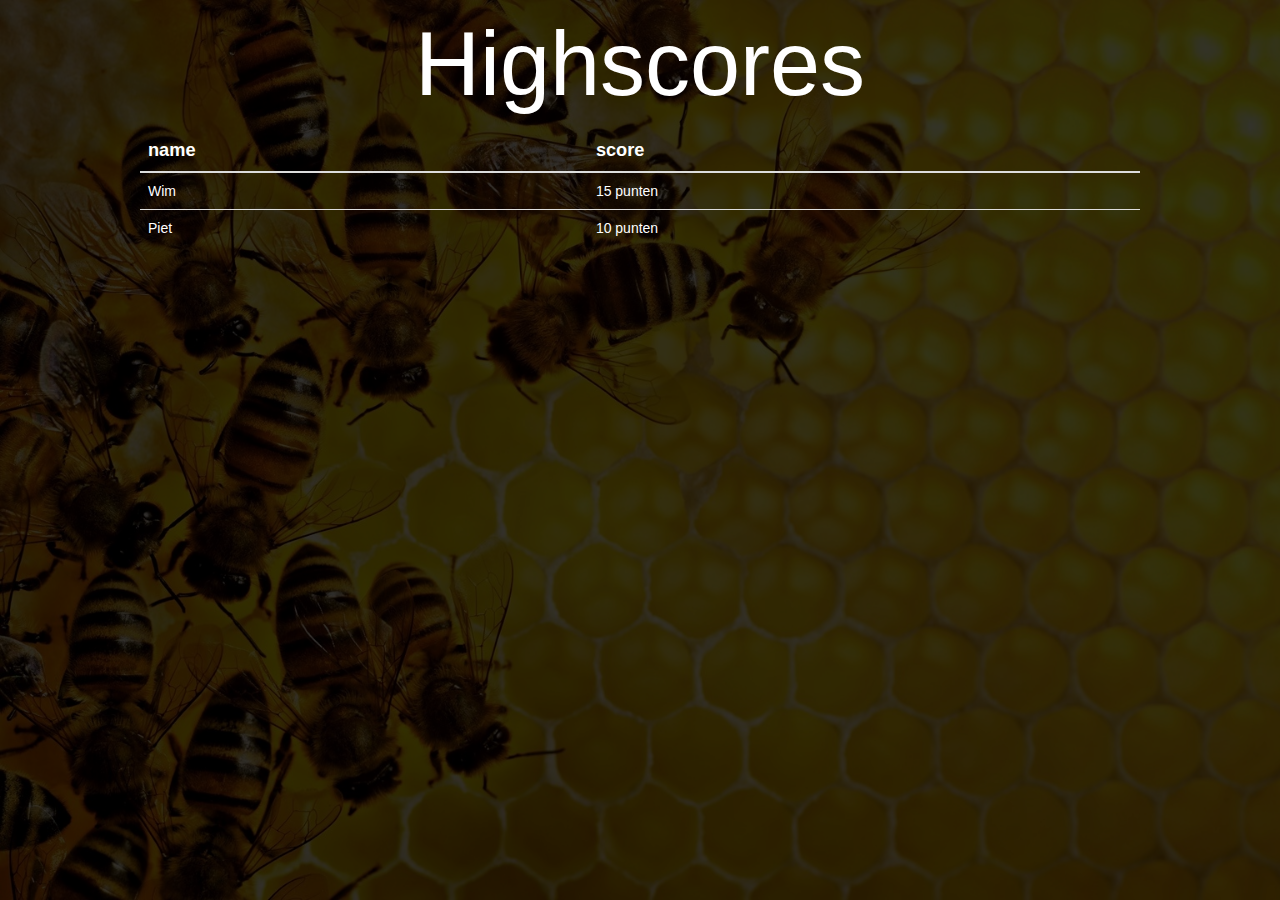
==== scores.html @ 2b9b5ee2 "started work on highscores" ====
<!DOCTYPE html>
<html lang="en">
<head>
    <meta content='width=device-width, initial-scale=1.0, maximum-scale=1.0, user-scalable=0' name='viewport' />
    <link rel="stylesheet" href="https://maxcdn.bootstrapcdn.com/bootstrap/3.3.7/css/bootstrap.min.css" integrity="sha384-BVYiiSIFeK1dGmJRAkycuHAHRg32OmUcww7on3RYdg4Va+PmSTsz/K68vbdEjh4u" crossorigin="anonymous">
    <script src="https://maxcdn.bootstrapcdn.com/bootstrap/3.3.7/js/bootstrap.min.js" integrity="sha384-Tc5IQib027qvyjSMfHjOMaLkfuWVxZxUPnCJA7l2mCWNIpG9mGCD8wGNIcPD7Txa" crossorigin="anonymous"></script>
    <link rel="stylesheet" type="text/css" href="css/stylesheet.css">
    <meta charset="UTF-8">
    <title></title>
</head>
<body>
    <div id="background">
        <div class="container-fluid">
            <div id="content">
            	<div class="col-xs-12" id="title">
            		Highscores
            	</div>

				<table class="table">
					<thead>
						<th><b>name</b></th>
						<th><b>score</b></th>
					</thead>
					<tbody>
					<tr>
						<td>Wim</td>
						<td>15 punten</td>
					</tr>
					<tr>
						<td>Piet</td>
						<td>10 punten</td>
					</tr>
					</tbody>
				</table>
            </div>
        </div>
    </div>

    <script type="text/javascript" src="js/input.js"></script>
</body>
</html>
---- css/stylesheet.css ----
body{

}

#background{
    background: url("../images/bees.jpg") no-repeat;
    background-size: cover;
    width: 100%;
}

.container-fluid  {
    background-color: rgba(0,0,0,0.8);
    height: 100vh;
}

.col-xs-4{
    text-align: center;
}

#video{
    /*background: green;*/
    width: 100%;
    height: 85vh;
    z-index: -1;
}

#scanButton{
    background: url("../images/scanButton2.png");
    background-size: cover;
    width: 12vh;
    height: 12vh;
    border: none;
    margin: 2vh;
    outline: 0;
}

#scanButton:active{
}

.video-border {
    width: 100%;
    height: 80vh;
    margin-top: 16px;
    border-radius: 5px;
    overflow: hidden;
}

#image{
    text-align: center;
    background: url("../images/zonnebloem1.png") no-repeat;
    background-size: cover;
    height: 59vh;
}

#score{
    text-align: center;
    font-size: 8vh;
    color: white;
    max-width: 100vw;
}


#title{
    text-align: center;
    font-size: 10vh;
    color: white;
    max-width: 100vw;
}

#backButton {
    width: 12vh;
    height: 12vh;
    background: url("../images/backButton1.png") no-repeat;
    background-size: cover;
    border: none;
    margin: 1vh;
    margin-left: auto;
    margin-right: auto;
}

#backButtonContainer {
    text-align: center;
}

table {
    color: white;
}

th {
    color: white;
    font-size: 1.3em;
}

.table {
    width: 80%;
    margin-left: auto;
    margin-right: auto;
}
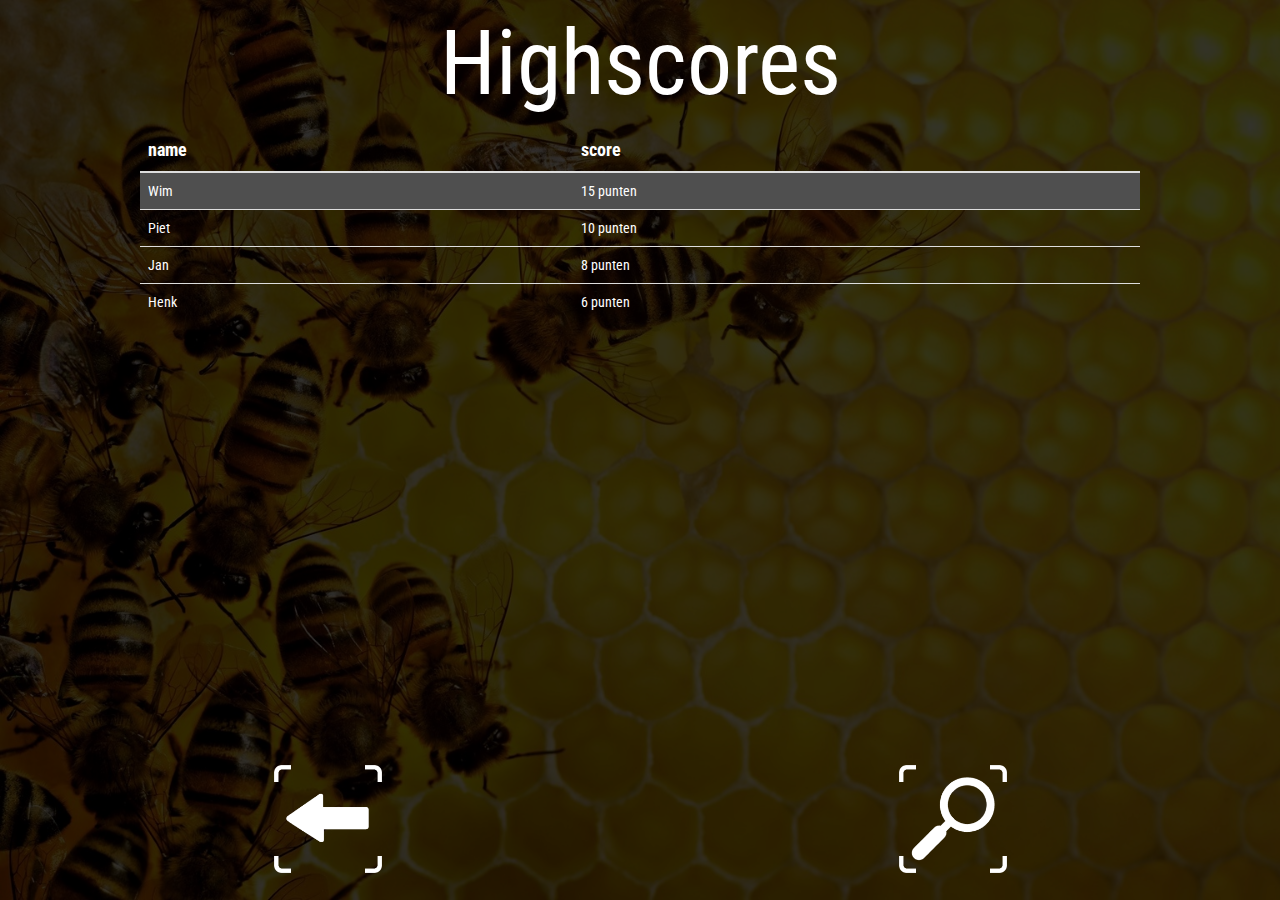
==== commit 6a06d6e3: "finished basic navigation" ====
--- a/scores.html
+++ b/scores.html
@@ -6,6 +6,8 @@
     <script src="https://maxcdn.bootstrapcdn.com/bootstrap/3.3.7/js/bootstrap.min.js" integrity="sha384-Tc5IQib027qvyjSMfHjOMaLkfuWVxZxUPnCJA7l2mCWNIpG9mGCD8wGNIcPD7Txa" crossorigin="anonymous"></script>
     <link rel="stylesheet" type="text/css" href="css/stylesheet.css">
     <meta charset="UTF-8">
+	<link href="https://fonts.googleapis.com/css?family=Roboto+Condensed" rel="stylesheet">
+
     <title></title>
 </head>
 <body>
@@ -15,23 +17,42 @@
             	<div class="col-xs-12" id="title">
             		Highscores
             	</div>
+				
+				<div id="scoreList">
+					<table class="table">
+						<thead>
+							<th><b>name</b></th>
+							<th><b>score</b></th>
+						</thead>
+						<tbody>
+						<tr  style="background-color: #4f4f4f;">
+							<td>Wim</td>
+							<td>15 punten</td>
+						</tr>
+						<tr>
+							<td>Piet</td>
+							<td>10 punten</td>
+						</tr>
+						<tr>
+							<td>Jan</td>
+							<td>8 punten</td>
+						</tr>
+						<tr>
+							<td>Henk</td>
+							<td>6 punten</td>
+						</tr>
+						</tbody>
+					</table>
+				</div>
 
-				<table class="table">
-					<thead>
-						<th><b>name</b></th>
-						<th><b>score</b></th>
-					</thead>
-					<tbody>
-					<tr>
-						<td>Wim</td>
-						<td>15 punten</td>
-					</tr>
-					<tr>
-						<td>Piet</td>
-						<td>10 punten</td>
-					</tr>
-					</tbody>
-				</table>
+				<div class="buttonContainer half-width">
+                	<button onclick="loadScoreScreen()" class="button" id="backButton">
+                	</button>
+            	</div>
+				<div class="buttonContainer half-width">
+                	<button onclick="loadScanPage()" class="button" id="scanButton">
+                </button>
+            </div>
             </div>
         </div>
     </div>
--- a/css/stylesheet.css
+++ b/css/stylesheet.css
@@ -1,5 +1,6 @@
-body{
-
+/*Base*/
+* {
+    font-family: 'Roboto Condensed', sans-serif;
 }
 
 #background{
@@ -17,24 +18,12 @@
     text-align: center;
 }
 
+/*Media*/
 #video{
     /*background: green;*/
     width: 100%;
-    height: 85vh;
+    height: 92vh;
     z-index: -1;
-}
-
-#scanButton{
-    background: url("../images/scanButton2.png");
-    background-size: cover;
-    width: 12vh;
-    height: 12vh;
-    border: none;
-    margin: 2vh;
-    outline: 0;
-}
-
-#scanButton:active{
 }
 
 .video-border {
@@ -49,9 +38,26 @@
     text-align: center;
     background: url("../images/zonnebloem1.png") no-repeat;
     background-size: cover;
-    height: 59vh;
+    height: 57vh;
 }
 
+.piont {
+    background: url("../images/bee1.png");
+    background-size: cover;
+    height: 8vh;
+    width: 12vw;
+    float: left;
+    margin-top: 2vh;
+}
+
+#piontsContainer {
+    width: 60vw;
+    margin-left: auto;
+    margin-right: auto;
+    height: 12vh;
+}
+
+/*Typografy*/
 #score{
     text-align: center;
     font-size: 8vh;
@@ -67,21 +73,36 @@
     max-width: 100vw;
 }
 
-#backButton {
+/*Buttons*/
+.button {
     width: 12vh;
     height: 12vh;
+    border: none;
+    margin: 2vh;
+    outline: 0;
+}
+
+#scanButton{
+    background: url("../images/scanButton2.png");
+    background-size: cover;
+}
+
+#backButton {
     background: url("../images/backButton1.png") no-repeat;
     background-size: cover;
-    border: none;
-    margin: 1vh;
-    margin-left: auto;
-    margin-right: auto;
 }
 
-#backButtonContainer {
-    text-align: center;
+#nextButton {
+    background: url("../images/nextButton.png");
+    background-size: cover; 
 }
 
+.buttonContainer {
+    text-align: center;
+    float: left;
+}
+
+/*Tables*/
 table {
     color: white;
 }
@@ -95,4 +116,21 @@
     width: 80%;
     margin-left: auto;
     margin-right: auto;
-}+}
+
+#scoreList {
+    height: 83vh;
+}
+
+/*helpers*/
+.full-width {
+    width: 100%;
+}
+
+.half-width {
+    width: 50%;
+}
+
+.content-center {
+    text-align: center;
+}
